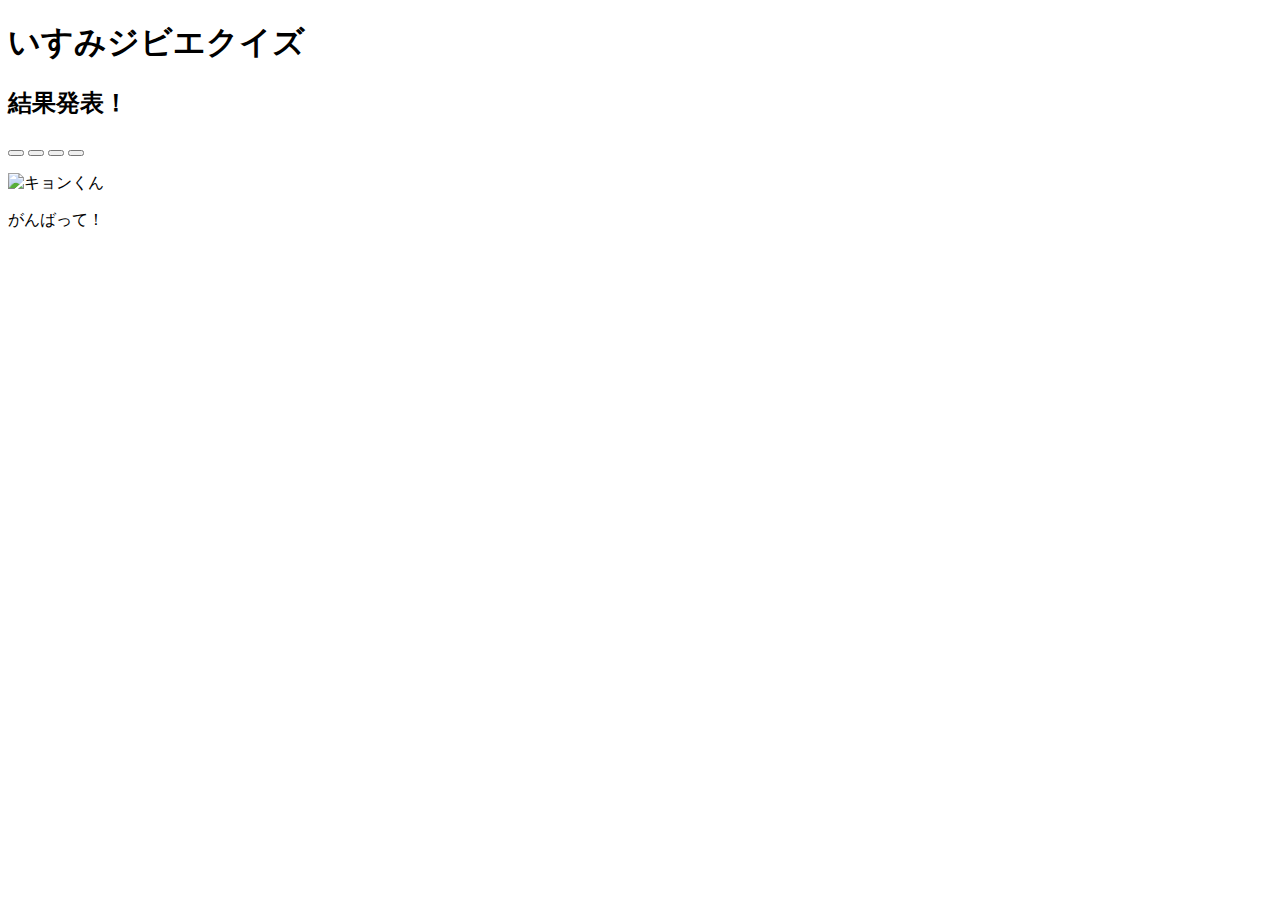
==== index.html @ 0f9555bb "Update index.html" ====
<!DOCTYPE html>
<html lang="ja">
<head>
    <meta charset="UTF-8">
    <meta http-equiv="X-UA-Compatible" content="IE=edge">
    <meta name="viewport" content="width=device-width, initial-scale=1.0">
    <title>いすみジビエクイズ</title>
    <meta description="いすみ市や獣害・ジビエについて学べるクイズです。">
    <link rel="stylesheet" href="style.css">
</head>
<body>
    <section class="page-title">
    <h1>いすみジビエクイズ</h1>
    </section>
    <section class="quiz_box">
        <div class="answer_correct"><div class="maru"></div></div>
        <div class="answer_incorrect"><div class="cross"></div></div>
        <div class="answer_result">
            <h2 class="answer_result_title">結果発表！</h2>
            <div class="answer_result_text"></div>
        </div>
        <div class="question_number" id="js-number"></div>
        <h2 class="question" id="js-question"></h2>
        <div class="answer_box">
            <button class="answer" class="js-answer"></button>
            <button class="answer" class="js-answer"></button>
            <button class="answer" class="js-answer"></button>
            <button class="answer" class="js-answer"></button>
        </div>
    </section>

    <div class="characterBox">
        <div class="kyon">
            <p class="photoBox"><img src="kyon-kun.png" alt="キョンくん" id="kyon-img" /></p>
            <p class="charLine charLineR " id="kyon-word">がんばって！</p>
        </div>
    </div>    

    <script src="quiz.js"></script>
    <script src="script.js"></script>
</body>
</html>
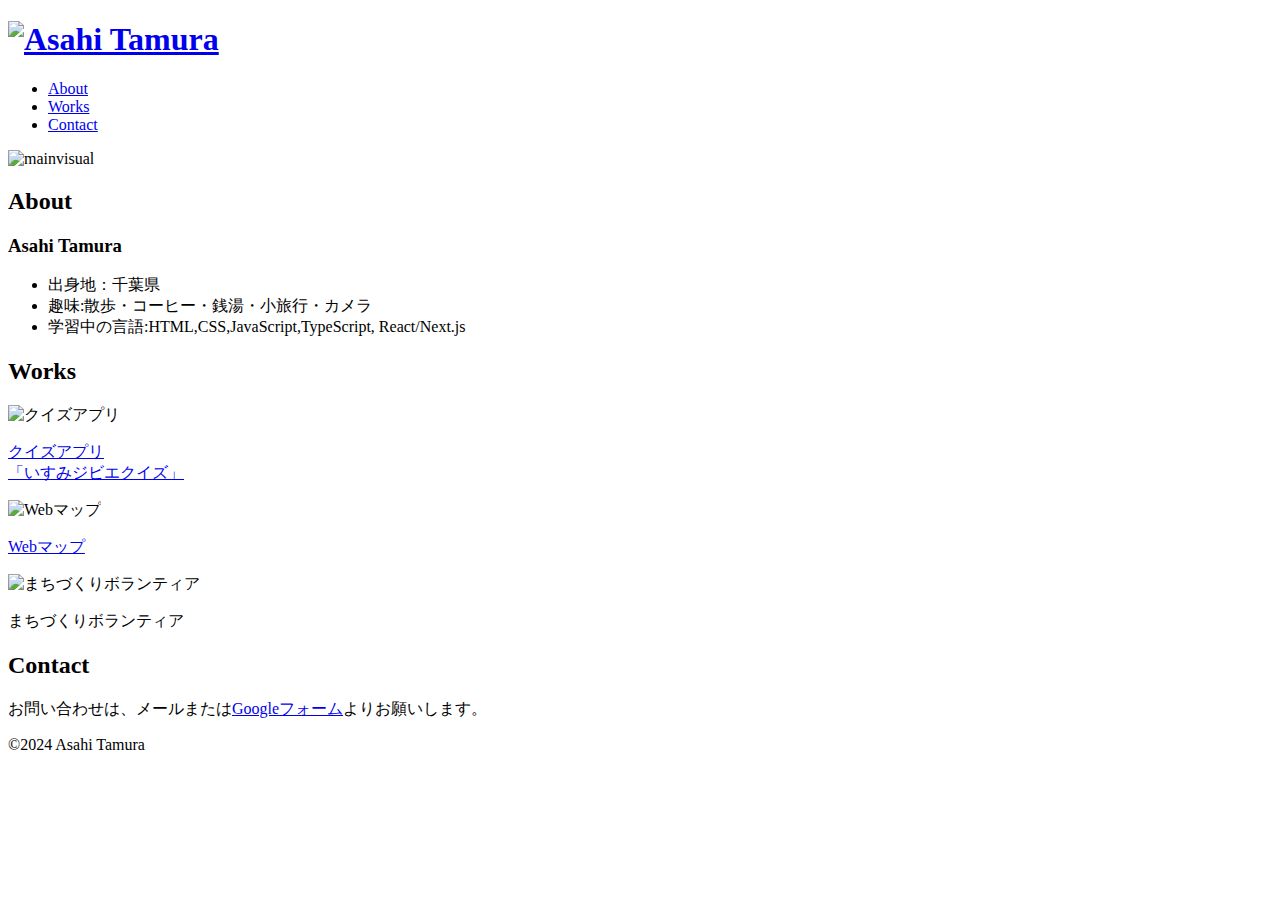
==== commit 6a34d6a9: "update footer" ====
--- a/index.html
+++ b/index.html
@@ -1,42 +1,71 @@
-<!DOCTYPE html>
-<html lang="ja">
-<head>
-    <meta charset="UTF-8">
-    <meta http-equiv="X-UA-Compatible" content="IE=edge">
-    <meta name="viewport" content="width=device-width, initial-scale=1.0">
-    <title>いすみジビエクイズ</title>
-    <meta description="いすみ市や獣害・ジビエについて学べるクイズです。">
-    <link rel="stylesheet" href="style.css">
-</head>
-<body>
-    <section class="page-title">
-    <h1>いすみジビエクイズ</h1>
-    </section>
-    <section class="quiz_box">
-        <div class="answer_correct"><div class="maru"></div></div>
-        <div class="answer_incorrect"><div class="cross"></div></div>
-        <div class="answer_result">
-            <h2 class="answer_result_title">結果発表！</h2>
-            <div class="answer_result_text"></div>
-        </div>
-        <div class="question_number" id="js-number"></div>
-        <h2 class="question" id="js-question"></h2>
-        <div class="answer_box">
-            <button class="answer" class="js-answer"></button>
-            <button class="answer" class="js-answer"></button>
-            <button class="answer" class="js-answer"></button>
-            <button class="answer" class="js-answer"></button>
-        </div>
-    </section>
-
-    <div class="characterBox">
-        <div class="kyon">
-            <p class="photoBox"><img src="kyon-kun.png" alt="キョンくん" id="kyon-img" /></p>
-            <p class="charLine charLineR " id="kyon-word">がんばって！</p>
-        </div>
-    </div>    
-
-    <script src="quiz.js"></script>
-    <script src="script.js"></script>
-</body>
-</html>
+<!DOCTYPE html>
+<html lang="ja">
+<head>
+    <meta charset="UTF-8">
+    <meta http-equiv="X-UA-Compatible" content="IE=edge">
+    <meta name="viewport" content="width=device-width, initial-scale=1.0">
+    <title>Asahi Tamura MyPortfolio</title>
+    <link rel="stylesheet" href="CSS/sanitize.css">
+    <link rel="stylesheet" href="CSS/style.css">
+    <script src="js/script.js" defer></script>
+</head>
+<body>
+    <header id="header">
+     <h1 class="site-title"><a href="index.html"><img src="img/header-img.png" alt="Asahi Tamura"></a></h1>
+     <nav>
+        <ul>
+            <li><a href="#about">About</a></li>
+            <li><a href="#works">Works</a></li>
+            <li><a href="#contact">Contact</a></li>
+        </ul>
+     </nav>
+    </header>
+
+    <main>
+       <div id="mainvisual">
+        <picture>
+            <img src="img/myportfolio-top.png" alt="mainvisual">
+        </picture>
+       </div>
+
+       <section id="about" class="wrapper">
+        <h2 class="sec-title">About</a></h2>
+        <h3>Asahi Tamura</h3>
+        <ul>
+            <li>出身地：千葉県</li>
+            <li>趣味:散歩・コーヒー・銭湯・小旅行・カメラ</li>
+            <li>学習中の言語:HTML,CSS,JavaScript,TypeScript, React/Next.js</li>
+        </ul>
+       </section>
+
+       <section id="works" class="wrapper">
+        <h2 class="sec-title">Works</a></h2>
+        <div class="container">
+            <div class="contents">
+                <img src="img/myportfolio_question.png" alt="クイズアプリ">
+                <a href="https://asa-cording.github.io/HuntingQuiz/"><p>クイズアプリ<br>「いすみジビエクイズ」</p></a>
+            </div>
+            <div class="contents">
+                <img src="img/myportfolio-maps.png" alt="Webマップ">
+                <a href="https://github.com/asa-cording/webmap"><p>Webマップ</p></a>
+            </div>
+            <div class="contents">
+                <img src="img/myportfolio-town.png" alt="まちづくりボランティア">
+                <p>まちづくりボランティア</p>
+            </div>
+        </div>
+       </section>
+
+       <section id="contact" class="wrapper">
+        <h2 class="sec-title">Contact</h2>
+       <p>お問い合わせは、メールまたは<a href="https://docs.google.com/forms/d/e/1FAIpQLScHalKNJ_-XhtPaJY66D0BwXK10Ogd0zJrfeMTvhQqF6K6Y3g/viewform">Googleフォーム</a>よりお願いします。</p>
+       </section>
+
+
+    </main>
+    <footer id="footer">
+        <p>&copy;2024 Asahi Tamura</p>
+    </footer>
+
+</body>
+</html>
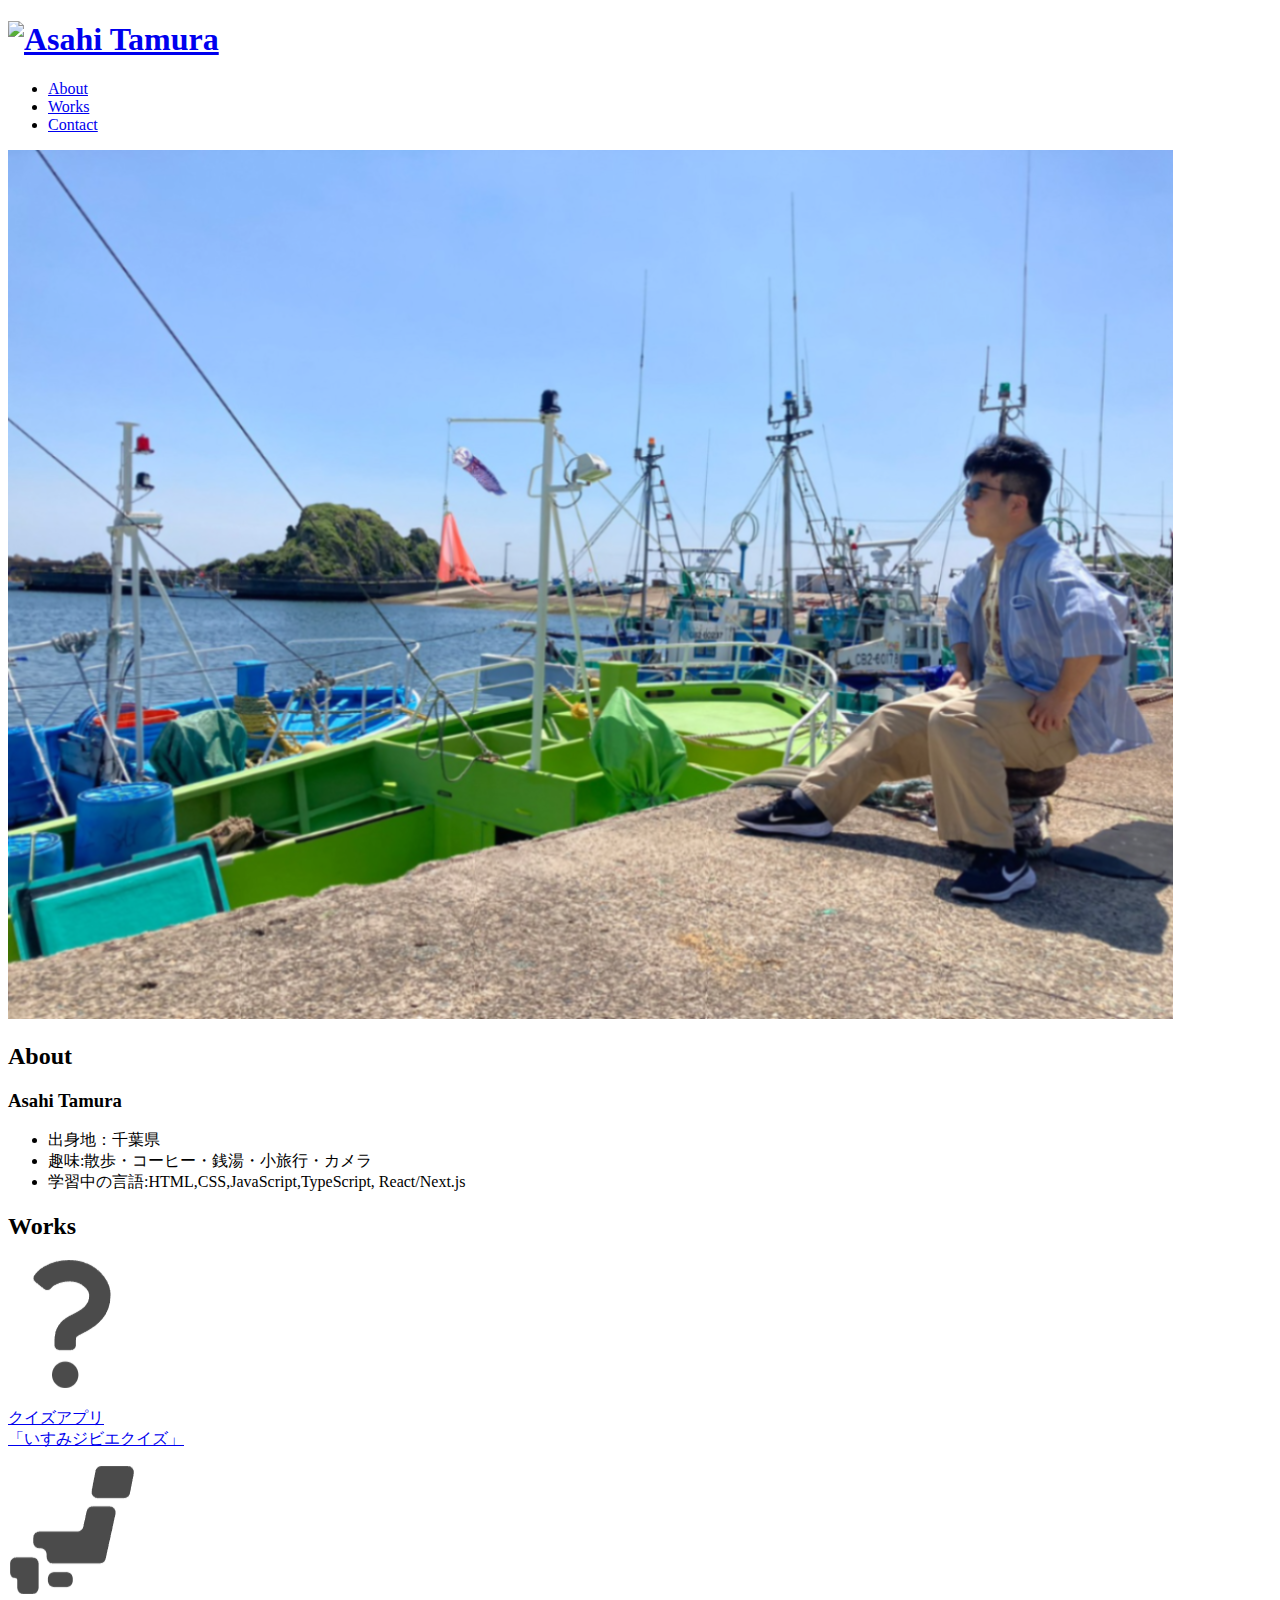
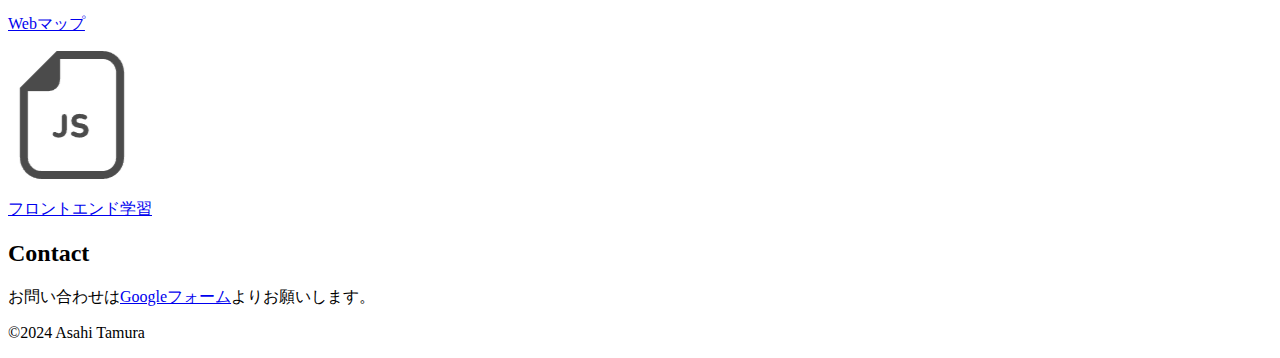
==== commit 6c600427: "update image files" ====
--- a/index.html
+++ b/index.html
@@ -24,7 +24,7 @@
     <main>
        <div id="mainvisual">
         <picture>
-            <img src="img/myportfolio-top.png" alt="mainvisual">
+            <img src="img/mainvisual.png" alt="mainvisual">
         </picture>
        </div>
 
@@ -42,23 +42,23 @@
         <h2 class="sec-title">Works</a></h2>
         <div class="container">
             <div class="contents">
-                <img src="img/myportfolio_question.png" alt="クイズアプリ">
+                <img src="img/question.png" alt="クイズアプリ">
                 <a href="https://asa-cording.github.io/HuntingQuiz/"><p>クイズアプリ<br>「いすみジビエクイズ」</p></a>
             </div>
             <div class="contents">
-                <img src="img/myportfolio-maps.png" alt="Webマップ">
+                <img src="img/maps.png" alt="Webマップ">
                 <a href="https://github.com/asa-cording/webmap"><p>Webマップ</p></a>
             </div>
             <div class="contents">
-                <img src="img/myportfolio-town.png" alt="まちづくりボランティア">
-                <p>まちづくりボランティア</p>
+                <img src="img/jsimage.png" alt="JavaScript">
+                <a href="https://github.com/asa-cording/next_website"><p>フロントエンド学習</p></a>
             </div>
         </div>
        </section>
 
        <section id="contact" class="wrapper">
         <h2 class="sec-title">Contact</h2>
-       <p>お問い合わせは、メールまたは<a href="https://docs.google.com/forms/d/e/1FAIpQLScHalKNJ_-XhtPaJY66D0BwXK10Ogd0zJrfeMTvhQqF6K6Y3g/viewform">Googleフォーム</a>よりお願いします。</p>
+       <p>お問い合わせは<a href="https://docs.google.com/forms/d/e/1FAIpQLScHalKNJ_-XhtPaJY66D0BwXK10Ogd0zJrfeMTvhQqF6K6Y3g/viewform">Googleフォーム</a>よりお願いします。</p>
        </section>
 
 
